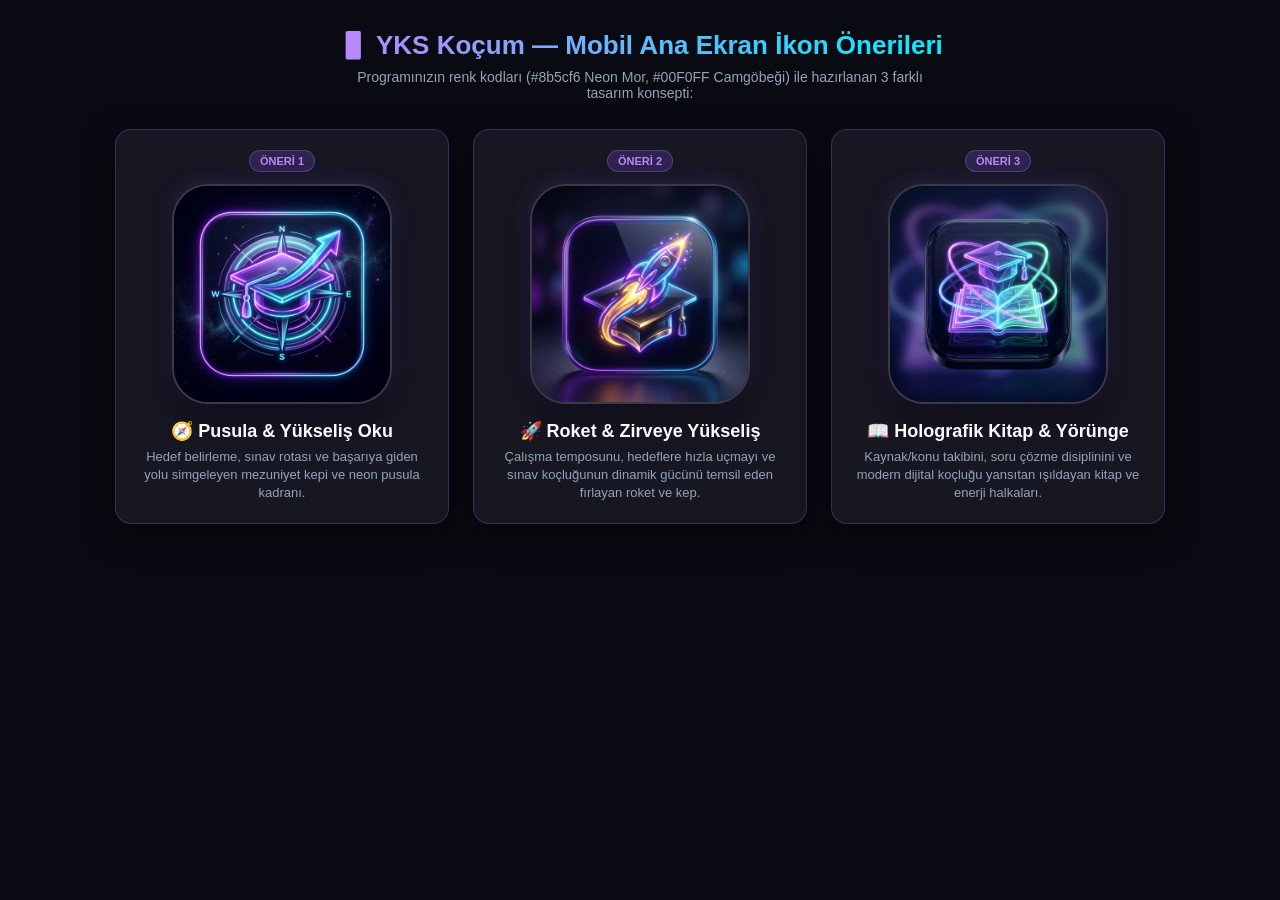
==== preview-icons.html @ 4f244ca8 "Secilen 3. logo (Holografik Kitap ve Yorunge) ana ekran ve PWA ikonu olarak entegre edildi" ====
<!DOCTYPE html>
<html lang="tr">
<head>
  <meta charset="UTF-8">
  <meta name="viewport" content="width=device-width, initial-scale=1.0">
  <title>YKS Koçum — Mobil Logo & İkon Önerileri</title>
  <style>
    * { box-sizing: border-box; margin: 0; padding: 0; font-family: -apple-system, BlinkMacSystemFont, 'Segoe UI', Roboto, sans-serif; }
    body {
      background: #0a0a12;
      color: #f8fafc;
      min-height: 100vh;
      padding: 30px 16px;
      display: flex;
      flex-direction: column;
      align-items: center;
    }
    h1 {
      font-size: 26px;
      font-weight: 800;
      background: linear-gradient(135deg, #c084fc 0%, #00F0FF 100%);
      -webkit-background-clip: text;
      -webkit-text-fill-color: transparent;
      margin-bottom: 8px;
      text-align: center;
    }
    p.subtitle {
      color: #94a3b8;
      font-size: 14px;
      margin-bottom: 28px;
      text-align: center;
      max-width: 600px;
    }
    .grid {
      display: grid;
      grid-template-columns: repeat(auto-fit, minmax(300px, 1fr));
      gap: 24px;
      max-width: 1050px;
      width: 100%;
    }
    .card {
      background: rgba(26, 26, 38, 0.85);
      border: 1px solid rgba(139, 92, 246, 0.3);
      border-radius: 16px;
      padding: 20px;
      display: flex;
      flex-direction: column;
      align-items: center;
      box-shadow: 0 10px 30px rgba(0,0,0,0.5);
      transition: transform 0.2s, border-color 0.2s;
    }
    .card:hover {
      transform: translateY(-4px);
      border-color: #00F0FF;
    }
    .card-badge {
      background: rgba(139, 92, 246, 0.2);
      color: #c084fc;
      border: 1px solid rgba(139, 92, 246, 0.4);
      font-size: 11px;
      font-weight: 800;
      padding: 4px 10px;
      border-radius: 20px;
      margin-bottom: 12px;
    }
    .img-wrapper {
      width: 220px;
      height: 220px;
      border-radius: 36px;
      overflow: hidden;
      box-shadow: 0 12px 28px rgba(0,0,0,0.6), 0 0 20px rgba(139, 92, 246, 0.25);
      border: 2px solid rgba(255,255,255,0.15);
      margin-bottom: 16px;
    }
    .img-wrapper img {
      width: 100%;
      height: 100%;
      object-fit: cover;
      display: block;
    }
    .card-title {
      font-size: 18px;
      font-weight: 700;
      margin-bottom: 6px;
      text-align: center;
    }
    .card-desc {
      font-size: 13px;
      color: #94a3b8;
      text-align: center;
      line-height: 1.4;
    }
  </style>
</head>
<body>
  <h1>📱 YKS Koçum — Mobil Ana Ekran İkon Önerileri</h1>
  <p class="subtitle">Programınızın renk kodları (#8b5cf6 Neon Mor, #00F0FF Camgöbeği) ile hazırlanan 3 farklı tasarım konsepti:</p>

  <div class="grid">
    <!-- Öneri 1 -->
    <div class="card">
      <div class="card-badge">ÖNERİ 1</div>
      <div class="img-wrapper">
        <img src="preview-icon-1.jpg" alt="Öneri 1">
      </div>
      <div class="card-title">🧭 Pusula & Yükseliş Oku</div>
      <div class="card-desc">Hedef belirleme, sınav rotası ve başarıya giden yolu simgeleyen mezuniyet kepi ve neon pusula kadranı.</div>
    </div>

    <!-- Öneri 2 -->
    <div class="card">
      <div class="card-badge">ÖNERİ 2</div>
      <div class="img-wrapper">
        <img src="preview-icon-2.jpg" alt="Öneri 2">
      </div>
      <div class="card-title">🚀 Roket & Zirveye Yükseliş</div>
      <div class="card-desc">Çalışma temposunu, hedeflere hızla uçmayı ve sınav koçluğunun dinamik gücünü temsil eden fırlayan roket ve kep.</div>
    </div>

    <!-- Öneri 3 -->
    <div class="card">
      <div class="card-badge">ÖNERİ 3</div>
      <div class="img-wrapper">
        <img src="preview-icon-3.jpg" alt="Öneri 3">
      </div>
      <div class="card-title">📖 Holografik Kitap & Yörünge</div>
      <div class="card-desc">Kaynak/konu takibini, soru çözme disiplinini ve modern dijital koçluğu yansıtan ışıldayan kitap ve enerji halkaları.</div>
    </div>
  </div>
</body>
</html>
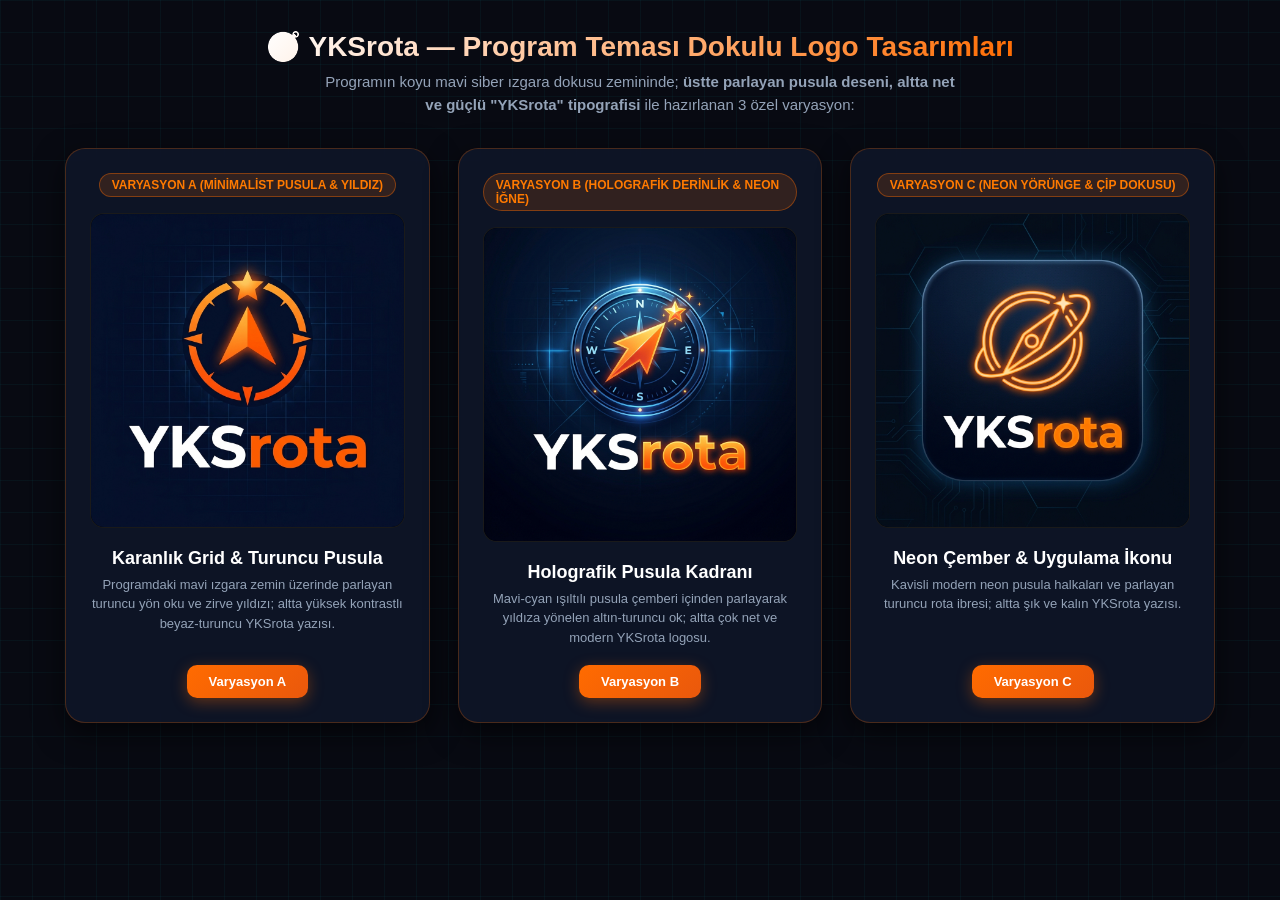
==== commit 5ea47d54: "Uygulama adi YKSrota olarak guncellendi ve Varyasyon B logolari tum platformlara entegre edildi (v15" ====
--- a/preview-icons.html
+++ b/preview-icons.html
@@ -3,22 +3,26 @@
 <head>
   <meta charset="UTF-8">
   <meta name="viewport" content="width=device-width, initial-scale=1.0">
-  <title>YKS Koçum — Mobil Logo & İkon Önerileri</title>
+  <title>YKSrota — Program Teması Dokulu Logo Tasarımları</title>
   <style>
     * { box-sizing: border-box; margin: 0; padding: 0; font-family: -apple-system, BlinkMacSystemFont, 'Segoe UI', Roboto, sans-serif; }
     body {
-      background: #0a0a12;
+      background: #080a12;
       color: #f8fafc;
       min-height: 100vh;
       padding: 30px 16px;
       display: flex;
       flex-direction: column;
       align-items: center;
+      background-image: 
+        linear-gradient(to right, rgba(0, 240, 255, 0.04) 1px, transparent 1px),
+        linear-gradient(to bottom, rgba(0, 240, 255, 0.04) 1px, transparent 1px);
+      background-size: 32px 32px;
     }
     h1 {
-      font-size: 26px;
-      font-weight: 800;
-      background: linear-gradient(135deg, #c084fc 0%, #00F0FF 100%);
+      font-size: 28px;
+      font-weight: 900;
+      background: linear-gradient(135deg, #ffffff 0%, #FF6B00 100%);
       -webkit-background-clip: text;
       -webkit-text-fill-color: transparent;
       margin-bottom: 8px;
@@ -26,106 +30,132 @@
     }
     p.subtitle {
       color: #94a3b8;
-      font-size: 14px;
-      margin-bottom: 28px;
+      font-size: 15px;
+      margin-bottom: 32px;
       text-align: center;
-      max-width: 600px;
+      max-width: 650px;
+      line-height: 1.5;
     }
     .grid {
       display: grid;
-      grid-template-columns: repeat(auto-fit, minmax(300px, 1fr));
-      gap: 24px;
-      max-width: 1050px;
+      grid-template-columns: repeat(auto-fit, minmax(320px, 1fr));
+      gap: 28px;
+      max-width: 1150px;
       width: 100%;
     }
     .card {
-      background: rgba(26, 26, 38, 0.85);
-      border: 1px solid rgba(139, 92, 246, 0.3);
-      border-radius: 16px;
-      padding: 20px;
+      background: rgba(15, 23, 42, 0.85);
+      border: 1px solid rgba(255, 107, 0, 0.25);
+      border-radius: 20px;
+      padding: 24px;
       display: flex;
       flex-direction: column;
       align-items: center;
-      box-shadow: 0 10px 30px rgba(0,0,0,0.5);
-      transition: transform 0.2s, border-color 0.2s;
+      box-shadow: 0 10px 30px rgba(0,0,0,0.6);
+      backdrop-filter: blur(10px);
+      transition: all 0.2s ease;
     }
     .card:hover {
       transform: translateY(-4px);
-      border-color: #00F0FF;
+      border-color: #FF6B00;
+      box-shadow: 0 15px 40px rgba(255,107,0,0.25);
     }
     .card-badge {
-      background: rgba(139, 92, 246, 0.2);
-      color: #c084fc;
-      border: 1px solid rgba(139, 92, 246, 0.4);
-      font-size: 11px;
+      background: rgba(255, 107, 0, 0.15);
+      color: #FF7A00;
+      border: 1px solid rgba(255, 107, 0, 0.4);
+      font-size: 12px;
       font-weight: 800;
-      padding: 4px 10px;
+      padding: 4px 12px;
       border-radius: 20px;
-      margin-bottom: 12px;
+      margin-bottom: 16px;
+      text-transform: uppercase;
     }
-    .img-wrapper {
-      width: 220px;
-      height: 220px;
-      border-radius: 36px;
+    .img-box {
+      width: 100%;
+      aspect-ratio: 1 / 1;
+      border-radius: 14px;
       overflow: hidden;
-      box-shadow: 0 12px 28px rgba(0,0,0,0.6), 0 0 20px rgba(139, 92, 246, 0.25);
-      border: 2px solid rgba(255,255,255,0.15);
-      margin-bottom: 16px;
+      display: flex;
+      align-items: center;
+      justify-content: center;
+      background: #000000;
+      border: 1px solid rgba(255, 255, 255, 0.1);
+      margin-bottom: 20px;
     }
-    .img-wrapper img {
+    .img-box img {
       width: 100%;
       height: 100%;
-      object-fit: cover;
-      display: block;
+      object-fit: contain;
     }
     .card-title {
       font-size: 18px;
-      font-weight: 700;
+      font-weight: 800;
+      color: #ffffff;
       margin-bottom: 6px;
       text-align: center;
     }
     .card-desc {
       font-size: 13px;
       color: #94a3b8;
+      line-height: 1.5;
       text-align: center;
-      line-height: 1.4;
+      margin-bottom: 18px;
+      flex-grow: 1;
+    }
+    .select-tag {
+      display: inline-block;
+      padding: 9px 22px;
+      background: linear-gradient(135deg, #FF6B00 0%, #ea580c 100%);
+      color: #ffffff;
+      font-weight: 800;
+      border-radius: 10px;
+      font-size: 13px;
+      box-shadow: 0 4px 15px rgba(255,107,0,0.35);
     }
   </style>
 </head>
 <body>
-  <h1>📱 YKS Koçum — Mobil Ana Ekran İkon Önerileri</h1>
-  <p class="subtitle">Programınızın renk kodları (#8b5cf6 Neon Mor, #00F0FF Camgöbeği) ile hazırlanan 3 farklı tasarım konsepti:</p>
+
+  <h1>🧭 YKSrota — Program Teması Dokulu Logo Tasarımları</h1>
+  <p class="subtitle">Programın koyu mavi siber ızgara dokusu zemininde; <strong>üstte parlayan pusula deseni, altta net ve güçlü "YKSrota" tipografisi</strong> ile hazırlanan 3 özel varyasyon:</p>
 
   <div class="grid">
-    <!-- Öneri 1 -->
+    
+    <!-- 1. VARYASYON -->
     <div class="card">
-      <div class="card-badge">ÖNERİ 1</div>
-      <div class="img-wrapper">
-        <img src="preview-icon-1.jpg" alt="Öneri 1">
+      <span class="card-badge">Varyasyon A (Minimalist Pusula & Yıldız)</span>
+      <div class="img-box">
+        <img src="[data-uri]